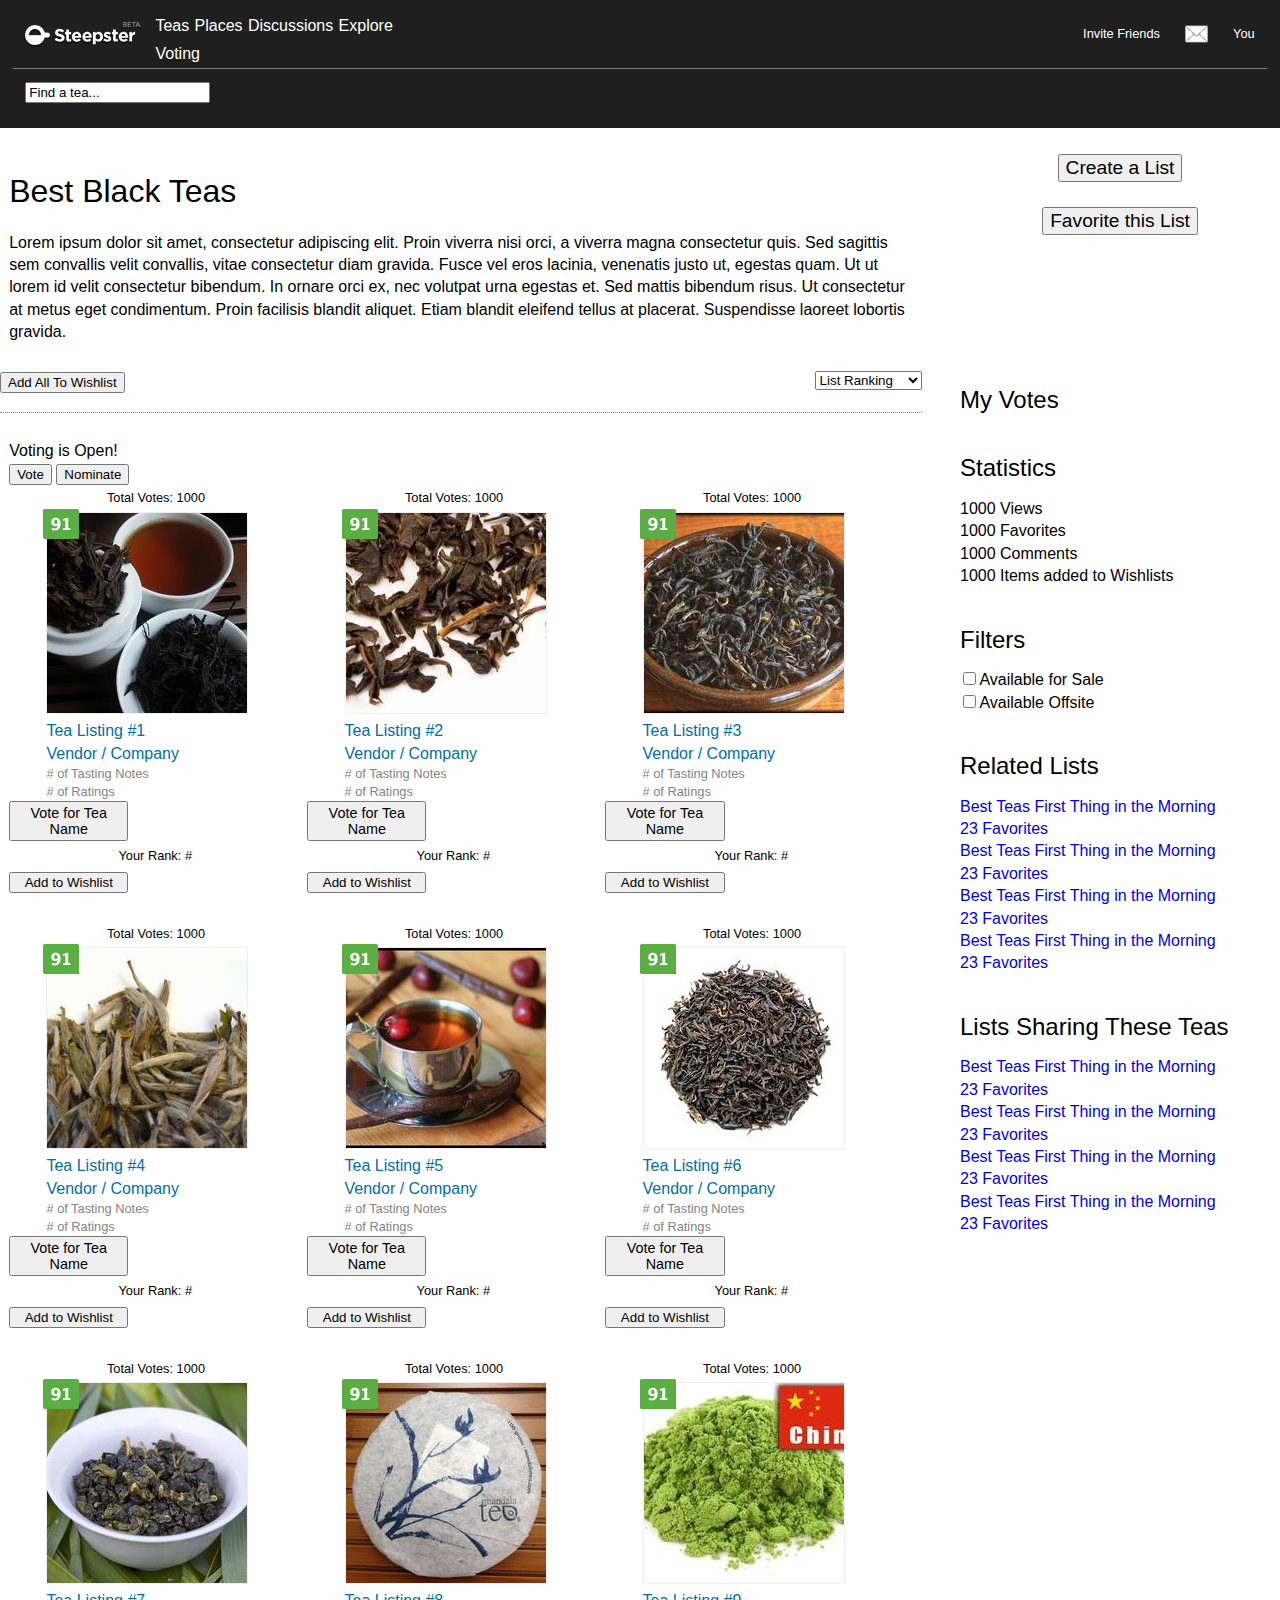
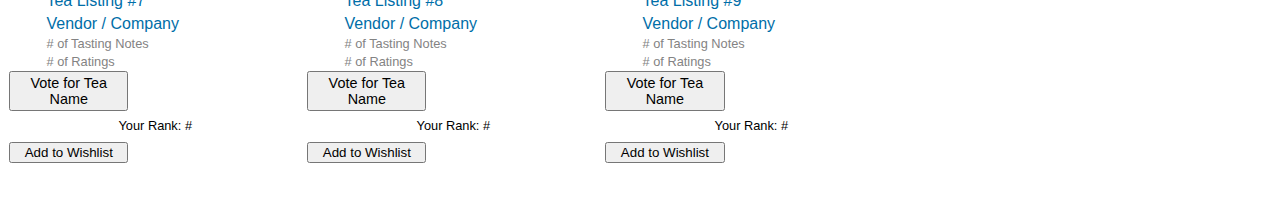
==== voting_open.html @ 3ceafbea "Added category page and voting page including base styling and javascript" ====
<!DOCTYPE html>
<html lang="en">
	<head>
    	<meta charset="utf-8">
    	<meta name="description" content="Your description goes here">
    	<meta name="keywords" content="one, two, three">
	
		<title>Best Black Teas Vote Now - Steepster</title>
		
		<!-- external CSS link -->
		<link rel="stylesheet" href="css/reset.css">
		<link rel="stylesheet" href="css/style-voting.css">

	</head>
	<body>

		<header>

			<div class="container">

				<div class="nav-top clearfix">

					<img class="logo" src="images/logo-steepster.png">
					<img class="right-nav" src="images/hamburger.png">
					<nav class="nav nav-mobile">
						<ul>
							<li><a href="#">Teas</a></li>
							<li><a href="#">Places</a></li>
							<li><a href="#">Discussions</a></li>
							<li><a href="#">Explore</a></li>
							<li><a href="#">Voting</a></li>
							<li><a href="#">Invite Friends</a></li>
							<li>You</li>
							<li><a href="#">Messages</a></li>
							<li><a href="#">Dashboard</a></li>
							<li><a href="#">Tealog</a></li>
							<li><a href="#">Tea Ratings</a></li>
							<li><a href="#">Cupboard</a></li>
							<li><a href="#">Wishlist</a></li>
							<li><a href="#">Place Ratings</a></li>
							<li><a href="#">Account</a></li>
							<li><a href="#">Log Out</a></li>
						</ul>
					</nav>

					<nav class="nav nav-main">
						<ul>
							<li><a href="#">Teas</a></li>
							<li><a href="#">Places</a></li>
							<li><a href="#">Discussions</a></li>
							<li><a href="#">Explore</a></li>
							<li><a href="#">Voting</a></li>
						</ul>
					</nav>

					<nav class="nav nav-user">
						<ul>
							<li><a class="user-link" href="#">You</a>
								<ul class="nav nav-hover">
									<li><a href="#">Dashboard</a></li>
									<li><a href="#">Tealog</a></li>
									<li><a href="#">Tea Ratings</a></li>
									<li><a href="#">Cupboard</a></li>
									<li><a href="#">Wishlist</a></li>
									<li><a href="#">Place Ratings</a></li>
									<li><a href="#">Account</a></li>
									<li><a href="#">Log Out</a></li>
								</ul>
							<li><a href="#"><img class="mail" src="images/mail.png"></a></li>
							<li><a href="#">Invite Friends</a></li>
							</li>
						</ul>
					</nav>

				</div>
				
				<div class="nav-sub">

					<nav class="nav">
						<div class="breadcrumbs">
						</div>
						<form>
							<input type="search" name="search" value="Find a tea...">
						</form>
					</nav>

				</div>

			</div>

		</header>

		<main>

			<section class="banner">

				<div class="container">

					<img src="">
					<h1>Best Black Teas</h1>
					<p>Lorem ipsum dolor sit amet, consectetur adipiscing elit. Proin viverra nisi orci, a viverra magna consectetur quis. Sed sagittis sem convallis velit convallis, vitae consectetur diam gravida. Fusce vel eros lacinia, venenatis justo ut, egestas quam. Ut ut lorem id velit consectetur bibendum. In ornare orci ex, nec volutpat urna egestas et. Sed mattis bibendum risus. Ut consectetur at metus eget condimentum. Proin facilisis blandit aliquet. Etiam blandit eleifend tellus at placerat. Suspendisse laoreet lobortis gravida.</p>

				</div>

				<button class="addall">Add All To Wishlist</button>

				<select class="sort">
					<option value="rank">List Ranking</option>
					<option value="rating">Highest Rated</option>
					<option value="popular">Most Popular</option>
					<option value="user">Your Ranking</option>
				</select>

			</section>
			
			<div class="container">

				<h2>Voting is Open!</h3>

				<button>Vote</button>
				<button>Nominate</button>
				
				<div class="row-voting clearfix">
					
					<div class="tile-voting">
						<div class="tea-info">
							<h4>Total Votes: 1000</h4>
							<div>
								<img class="rating" src="images/rating.png">
								<img class="tea-photo" src="images/tea1.jpg">
							</div>
							<div class="tea-details">
								<a class="names" href="#">
									<h5>Tea Listing #1</h5>
									<h5>Vendor / Company</h5>
								</a>
								<a class="counts" href="#">
									<h5># of Tasting Notes</h5>
									<h5># of Ratings</h5>
								</a>
							</div>
						</div>
						<button class="vote vote-button" data-tea="1" type="button">Vote for Tea Name</button>
						<h4 class="user-rank">Your Rank: #</h4>
						<button class="wishlist" type="button">Add to Wishlist</button>
					</div>
					
					<div class="tile-voting">
						<div class="tea-info">
							<h4>Total Votes: 1000</h4>
							<div>
								<img class="rating" src="images/rating.png">
								<img class="tea-photo" src="images/tea2.jpg">
							</div>
							<div class="tea-details">
								<a class="names" href="#">
									<h5>Tea Listing #2</h5>
									<h5>Vendor / Company</h5>
								</a>
								<a class="counts" href="#">
									<h5># of Tasting Notes</h5>
									<h5># of Ratings</h5>
								</a>
							</div>
						</div>
						<button class="vote vote-button" data-tea="2" type="button">Vote for Tea Name</button>
						<h4 class="user-rank">Your Rank: #</h4>
						<button class="wishlist" type="button">Add to Wishlist</button>
					</div>
					
					<div class="tile-voting">
						<div class="tea-info">
							<h4>Total Votes: 1000</h4>
							<div>
								<img class="rating" src="images/rating.png">
								<img class="tea-photo" src="images/tea3.jpg">
							</div>
							<div class="tea-details">
								<a class="names" href="#">
									<h5>Tea Listing #3</h5>
									<h5>Vendor / Company</h5>
								</a>
								<a class="counts" href="#">
									<h5># of Tasting Notes</h5>
									<h5># of Ratings</h5>
								</a>
							</div>
						</div>
						<button class="vote vote-button" data-tea="3" type="button">Vote for Tea Name</button>
						<h4 class="user-rank">Your Rank: #</h4>
						<button class="wishlist" type="button">Add to Wishlist</button>
					</div>
				</div>

				<div class="row-voting clearfix">
					
					<div class="tile-voting">
						<div class="tea-info">
							<h4>Total Votes: 1000</h4>
							<div>
								<img class="rating" src="images/rating.png">
								<img class="tea-photo" src="images/tea4.jpg">
							</div>
							<div class="tea-details">
								<a class="names" href="#">
									<h5>Tea Listing #4</h5>
									<h5>Vendor / Company</h5>
								</a>
								<a class="counts" href="#">
									<h5># of Tasting Notes</h5>
									<h5># of Ratings</h5>
								</a>
							</div>
						</div>
						<button class="vote vote-button" data-tea="4" type="button">Vote for Tea Name</button>
						<h4 class="user-rank">Your Rank: #</h4>
						<button class="wishlist" type="button">Add to Wishlist</button>
					</div>
					
					<div class="tile-voting">
						<div class="tea-info">
							<h4>Total Votes: 1000</h4>
							<div>
								<img class="rating" src="images/rating.png">
								<img class="tea-photo" src="images/tea5.jpg">
							</div>
							<div class="tea-details">
								<a class="names" href="#">
									<h5>Tea Listing #5</h5>
									<h5>Vendor / Company</h5>
								</a>
								<a class="counts" href="#">
									<h5># of Tasting Notes</h5>
									<h5># of Ratings</h5>
								</a>
							</div>
						</div>
						<button class="vote vote-button" data-tea="5" type="button">Vote for Tea Name</button>
						<h4 class="user-rank">Your Rank: #</h4>
						<button class="wishlist" type="button">Add to Wishlist</button>
					</div>
					
					<div class="tile-voting">
						<div class="tea-info">
							<h4>Total Votes: 1000</h4>
							<div>
								<img class="rating" src="images/rating.png">
								<img class="tea-photo" src="images/tea6.jpg">
							</div>
							<div class="tea-details">
								<a class="names" href="#">
									<h5>Tea Listing #6</h5>
									<h5>Vendor / Company</h5>
								</a>
								<a class="counts" href="#">
									<h5># of Tasting Notes</h5>
									<h5># of Ratings</h5>
								</a>
							</div>
						</div>
						<button class="vote vote-button" data-tea="6" type="button">Vote for Tea Name</button>
						<h4 class="user-rank">Your Rank: #</h4>
						<button class="wishlist" type="button">Add to Wishlist</button>
					</div>
				</div>

				<div class="row-voting clearfix">
					
					<div class="tile-voting">
						<div class="tea-info">
							<h4>Total Votes: 1000</h4>
							<div>
								<img class="rating" src="images/rating.png">
								<img class="tea-photo" src="images/tea7.jpg">
							</div>
							<div class="tea-details">
								<a class="names" href="#">
									<h5>Tea Listing #7</h5>
									<h5>Vendor / Company</h5>
								</a>
								<a class="counts" href="#">
									<h5># of Tasting Notes</h5>
									<h5># of Ratings</h5>
								</a>
							</div>
						</div>
						<button class="vote vote-button" data-tea="7" type="button">Vote for Tea Name</button>
						<h4 class="user-rank">Your Rank: #</h4>
						<button class="wishlist" type="button">Add to Wishlist</button>
					</div>
					
					<div class="tile-voting">
						<div class="tea-info">
							<h4>Total Votes: 1000</h4>
							<div>
								<img class="rating" src="images/rating.png">
								<img class="tea-photo" src="images/tea8.jpg">
							</div>
							<div class="tea-details">
								<a class="names" href="#">
									<h5>Tea Listing #8</h5>
									<h5>Vendor / Company</h5>
								</a>
								<a class="counts" href="#">
									<h5># of Tasting Notes</h5>
									<h5># of Ratings</h5>
								</a>
							</div>
						</div>
						<button class="vote vote-button" data-tea="8" type="button">Vote for Tea Name</button>
						<h4 class="user-rank">Your Rank: #</h4>
						<button class="wishlist" type="button">Add to Wishlist</button>
					</div>
					
					<div class="tile-voting">
						<div class="tea-info">
							<h4>Total Votes: 1000</h4>
							<div>
								<img class="rating" src="images/rating.png">
								<img class="tea-photo" src="images/tea9.jpg">
							</div>
							<div class="tea-details">
								<a class="names" href="#">
									<h5>Tea Listing #9</h5>
									<h5>Vendor / Company</h5>
								</a>
								<a class="counts" href="#">
									<h5># of Tasting Notes</h5>
									<h5># of Ratings</h5>
								</a>
							</div>
						</div>
						<button class="vote vote-button" data-tea="9" type="button">Vote for Tea Name</button>
						<h4 class="user-rank">Your Rank: #</h4>
						<button class="wishlist" type="button">Add to Wishlist</button>
					</div>
				</div>

				<div class="comments">

					<!--<h3>Comments</h3>-->
					<!--Ran out of time :(-->

				</div>

			</div>

		</main>

		<aside>

			<button class="create">Create a List</button>
			<button class="favorite">Favorite this List</button>

			<div class="user-votes">

				<h3>My Votes</h3>
				<form id="vote-form" action="#">
					<ol class="myvotes">

					</ol>
					<input type="submit" style="display: none;" />
				</form>

			</div>

			<div class="stats">

				<h3>Statistics</h3>
				<p>1000 Views</p>
				<p>1000 Favorites</p>
				<p>1000 Comments</p>
				<p>1000 Items added to Wishlists</p>

			</div>

			<div class="filters">

				<h3>Filters</h3>

				<form>
					<input type="checkbox" name="availability" value="available">Available for Sale<br>
					<input type="checkbox" name="availability" value="unavailable">Available Offsite<br>
				</form>

			</div>

			<div class="related-lists">

				<h3>Related Lists</h3>
				<a href="#">
					<p>Best Teas First Thing in the Morning</p>
					<p>23 Favorites</p>
				</a>
				<a href="#">
					<p>Best Teas First Thing in the Morning</p>
					<p>23 Favorites</p>
				</a>
				<a href="#">
					<p>Best Teas First Thing in the Morning</p>
					<p>23 Favorites</p>
				</a>
				<a href="#">
					<p>Best Teas First Thing in the Morning</p>
					<p>23 Favorites</p>
				</a>

			</div>

			<div class="shared-lists">

				<h3>Lists Sharing These Teas</h3>
				<a href="#">
					<p>Best Teas First Thing in the Morning</p>
					<p>23 Favorites</p>
				</a>
				<a href="#">
					<p>Best Teas First Thing in the Morning</p>
					<p>23 Favorites</p>
				</a>
				<a href="#">
					<p>Best Teas First Thing in the Morning</p>
					<p>23 Favorites</p>
				</a>
				<a href="#">
					<p>Best Teas First Thing in the Morning</p>
					<p>23 Favorites</p>
				</a>

			</div>

		</aside>

		<footer>
			<div class="container">
			</div>
		</footer>

		<!-- javascript -->
		<script src="http://code.jquery.com/jquery-1.10.2.min.js"></script>
		<script src="js/main.js"></script>
	</body>
</html>
---- css/style-voting.css ----
/* 
Project Name: Blank Template
Client: Your Client
Author: Your Name
Developer @GA in NYC
*/


/******************************************
/* SETUP                   
/*******************************************/

/* Box Model Hack */
* {
     -moz-box-sizing: border-box; /* Firexfox */
     -webkit-box-sizing: border-box; /* Safari/Chrome/iOS/Android */
     box-sizing: border-box; /* IE */
}

/* Clear fix hack */
.clearfix:after {
     content: ".";
     display: block;
     clear: both;
     visibility: hidden;
     line-height: 0;
     height: 0;
}

.clear {
  clear: both;
}

.alignright {
  float: right; 
  padding: 0 0 10px 10px; /* note the padding around a right floated image */
}

.alignleft {
  float: left; 
  padding: 0 10px 10px 0; /* note the padding around a left floated image */
}


/******************************************
/* BASE STYLES                   
/*******************************************/

body {
     color: #000;
     font-size: 16px;
     line-height: 1.4;
     font-family: Helvetica, Arial, sans-serif;
     margin:0px;
}

header {
     background-color: #1f1f1f;
}

header a {
     color: white;
}

a {
     text-decoration: none;
}

/******************************************
/* LAYOUT - Mobile                   
/*******************************************/

.container {
     padding: 1%;
}

.nav-main {
     display: none;
}

.nav-user {
     display: none;
     font-size: .8em;
}

.nav-hover {
     display: none;
}

.right-nav {
     float: right;
     max-height: 30px;
     margin-top: 1%;
     margin-right: 1%;
     cursor: pointer;
}

.nav-mobile {
     display: none;
     float: right;
}

.logo {
     float: left;
}

li {
     padding: 1%;
}

input {
     margin: 1%;
}

.mail {
     max-height: 18px;
}

.nav-sub {
     border-top: 1px solid gray;
}

.banner {
     text-align: left;
     border-bottom: 1px dotted gray;
}

h1 {
     font-size: 2em;
     margin: 1% 1% 1% 0;
}

section {
     margin-bottom: 2%;
     padding-bottom: 2%;
}

.banner p {
     margin-top: 2%;
     margin-bottom: 2%;
}

.sort {
     float: right;
}

.tile-voting {
     width: 33%;
     padding-bottom: 3%;
     position: relative;
     float: left;
}

h3 {
     text-align: center;
     font-size: 1.5em;
     margin: 4%;
     padding-top: 7%
}

h4 {
     font-size: .8em;
     margin: 2% 2% 2% 0;
}

.tile-voting h4 {
     text-align: center;
}

.tile-voting button {
     width: 40%;
}

.tea-info {
     width: 75%;
     margin: 0 auto;
}

.rating {
     float: left;
     position: absolute;
     max-height: 30px;
     margin-left: -1%;
     margin-top: -1%;
}

.tea-photo {
     border: 1px solid #eeeeee;
}

.names {
     color: #006ea8;
}

.counts {
     color: #838383;
     font-size: .8em;
}

.vote {
     height: 40px;
     font-size: .9em;
}

.voted {
     background-color: green;
}

.wishlist {
     text-align: center;
}

.favorite {
     margin-bottom: 125px;
}

aside button {
     margin: 8% auto;
     font-size: 1.2em;
     display: block
}

aside h3 {
     text-align: left;
     margin-left: 0;
}

aside .counts {
     display: none;
}

aside h4 {
     display: none;
}

aside .rating {
     display: none;
}


/******************************************
/* LAYOUT - Tablet                   
/*******************************************/

@media screen and (min-width: 760px) {

     .nav-main {
          display: block;
          float: left;
     }

     .nav-user {
          display: block;
     }

     .nav-hover {
          display: none;
     }

     .nav-hover:hover {
          display: block;
     }

     .user-link:hover {
          display: block;
     }

     .right-nav {
          display: none;
     }

     .nav-mobile {
          display: none;
     }

     .nav-main li {
          float: left;
     }

     .nav-user li {
          float: right;
     }

     .nav-hover li {
          float: none;
     }

}



/******************************************
/* LAYOUT - Desktop                   
/*******************************************/

@media screen and (min-width: 1024px) {
     main {
          width: 72%;
          float: left;
          margin-right: 3%;
     }

     aside {
          width: 25%;
          float: right;
     }
     
}
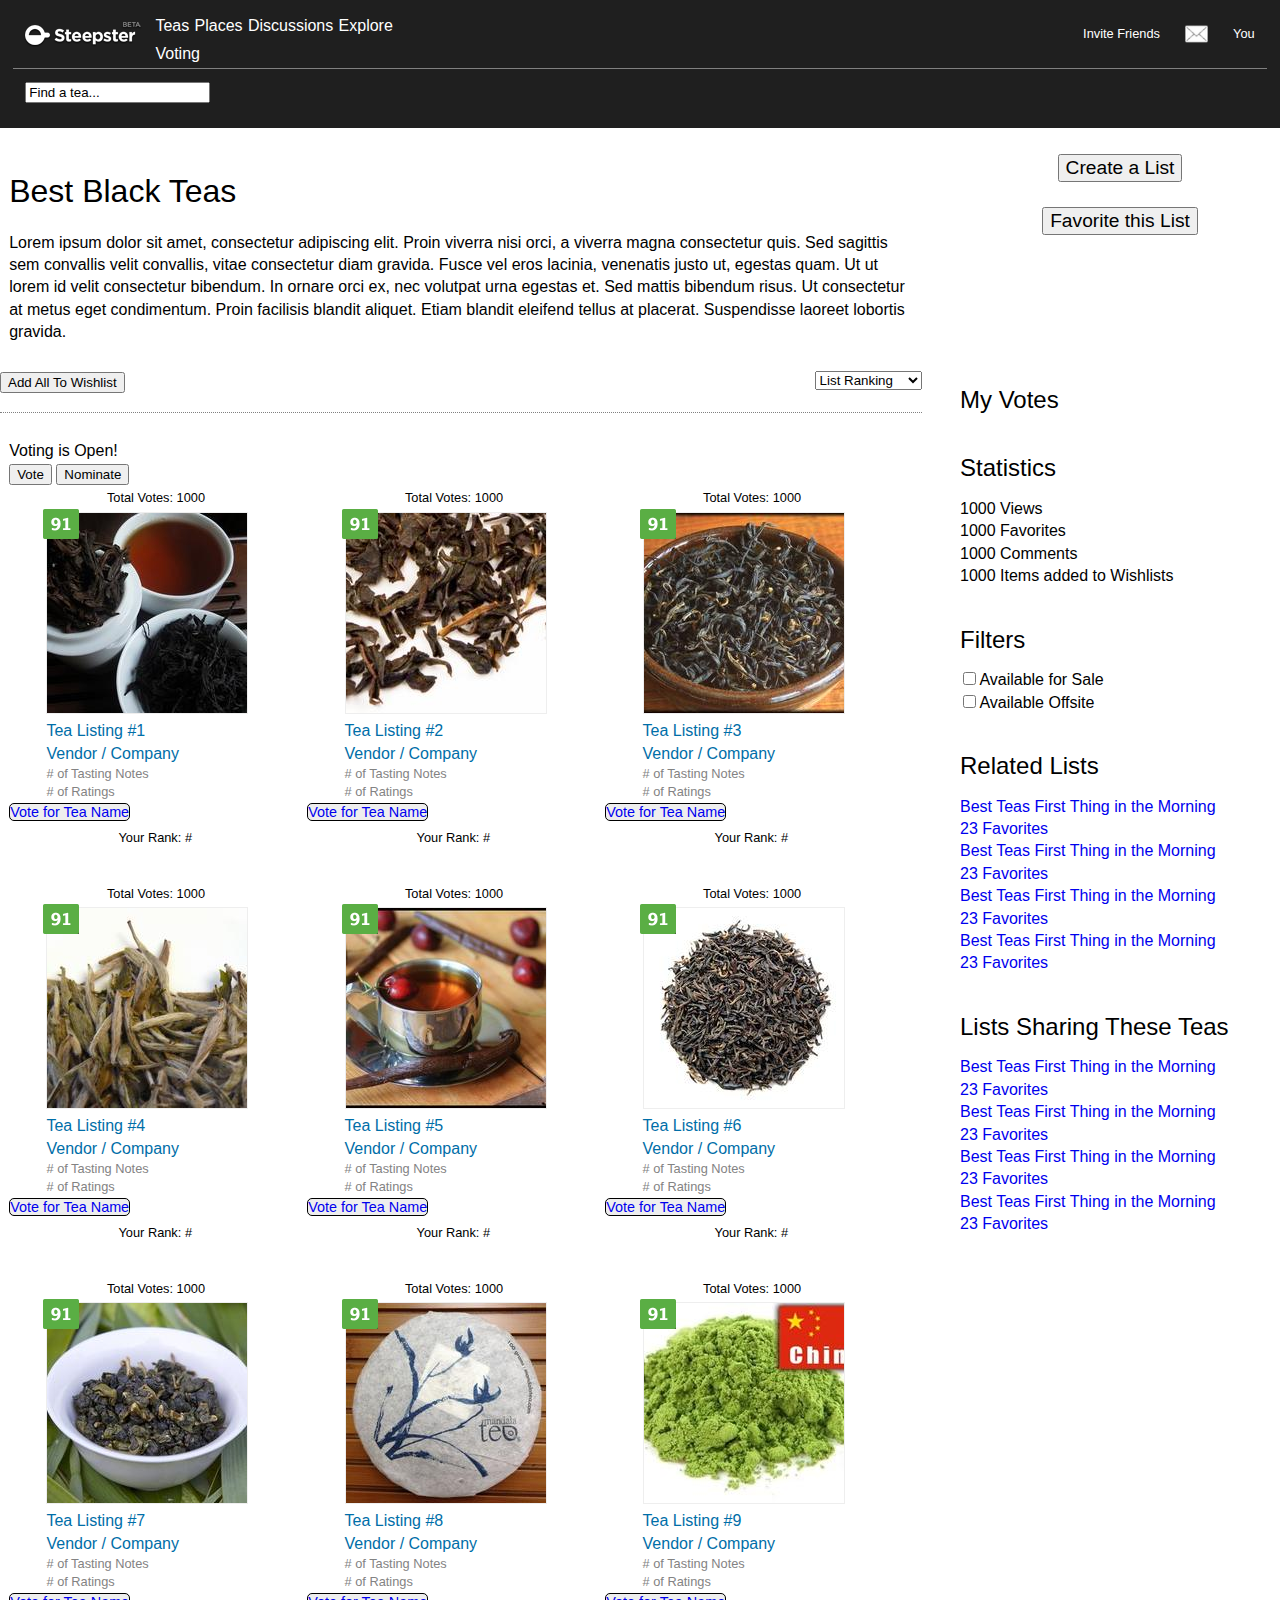
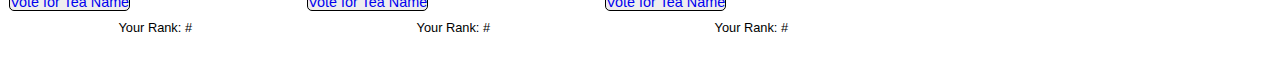
==== commit 5a730d16: "Removed individual tea wishlist button and converted vote buttons it link tags" ====
--- a/voting_open.html
+++ b/voting_open.html
@@ -140,9 +140,8 @@
 								</a>
 							</div>
 						</div>
-						<button class="vote vote-button" data-tea="1" type="button">Vote for Tea Name</button>
-						<h4 class="user-rank">Your Rank: #</h4>
-						<button class="wishlist" type="button">Add to Wishlist</button>
+						<a href="#/" class="vote vote-button" data-tea="1" type="button">Vote for Tea Name</a>
+						<h4 class="user-rank">Your Rank: #</h4>
 					</div>
 					
 					<div class="tile-voting">
@@ -163,9 +162,8 @@
 								</a>
 							</div>
 						</div>
-						<button class="vote vote-button" data-tea="2" type="button">Vote for Tea Name</button>
-						<h4 class="user-rank">Your Rank: #</h4>
-						<button class="wishlist" type="button">Add to Wishlist</button>
+						<a href="#/" class="vote vote-button" data-tea="2" type="button">Vote for Tea Name</a>
+						<h4 class="user-rank">Your Rank: #</h4>
 					</div>
 					
 					<div class="tile-voting">
@@ -186,9 +184,8 @@
 								</a>
 							</div>
 						</div>
-						<button class="vote vote-button" data-tea="3" type="button">Vote for Tea Name</button>
-						<h4 class="user-rank">Your Rank: #</h4>
-						<button class="wishlist" type="button">Add to Wishlist</button>
+						<a href="#/" class="vote vote-button" data-tea="3" type="button">Vote for Tea Name</a>
+						<h4 class="user-rank">Your Rank: #</h4>
 					</div>
 				</div>
 
@@ -212,9 +209,8 @@
 								</a>
 							</div>
 						</div>
-						<button class="vote vote-button" data-tea="4" type="button">Vote for Tea Name</button>
-						<h4 class="user-rank">Your Rank: #</h4>
-						<button class="wishlist" type="button">Add to Wishlist</button>
+						<a href="#/" class="vote vote-button" data-tea="4" type="button">Vote for Tea Name</a>
+						<h4 class="user-rank">Your Rank: #</h4>
 					</div>
 					
 					<div class="tile-voting">
@@ -235,9 +231,8 @@
 								</a>
 							</div>
 						</div>
-						<button class="vote vote-button" data-tea="5" type="button">Vote for Tea Name</button>
-						<h4 class="user-rank">Your Rank: #</h4>
-						<button class="wishlist" type="button">Add to Wishlist</button>
+						<a href="#/" class="vote vote-button" data-tea="5" type="button">Vote for Tea Name</a>
+						<h4 class="user-rank">Your Rank: #</h4>
 					</div>
 					
 					<div class="tile-voting">
@@ -258,9 +253,8 @@
 								</a>
 							</div>
 						</div>
-						<button class="vote vote-button" data-tea="6" type="button">Vote for Tea Name</button>
-						<h4 class="user-rank">Your Rank: #</h4>
-						<button class="wishlist" type="button">Add to Wishlist</button>
+						<a href="#/" class="vote vote-button" data-tea="6" type="button">Vote for Tea Name</a>
+						<h4 class="user-rank">Your Rank: #</h4>
 					</div>
 				</div>
 
@@ -284,9 +278,8 @@
 								</a>
 							</div>
 						</div>
-						<button class="vote vote-button" data-tea="7" type="button">Vote for Tea Name</button>
-						<h4 class="user-rank">Your Rank: #</h4>
-						<button class="wishlist" type="button">Add to Wishlist</button>
+						<a href="#/" class="vote vote-button" data-tea="7" type="button">Vote for Tea Name</a>
+						<h4 class="user-rank">Your Rank: #</h4>
 					</div>
 					
 					<div class="tile-voting">
@@ -307,9 +300,8 @@
 								</a>
 							</div>
 						</div>
-						<button class="vote vote-button" data-tea="8" type="button">Vote for Tea Name</button>
-						<h4 class="user-rank">Your Rank: #</h4>
-						<button class="wishlist" type="button">Add to Wishlist</button>
+						<a href="#/" class="vote vote-button" data-tea="8" type="button">Vote for Tea Name</a>
+						<h4 class="user-rank">Your Rank: #</h4>
 					</div>
 					
 					<div class="tile-voting">
@@ -330,9 +322,8 @@
 								</a>
 							</div>
 						</div>
-						<button class="vote vote-button" data-tea="9" type="button">Vote for Tea Name</button>
-						<h4 class="user-rank">Your Rank: #</h4>
-						<button class="wishlist" type="button">Add to Wishlist</button>
+						<a href="#/" class="vote vote-button" data-tea="9" type="button">Vote for Tea Name</a>
+						<h4 class="user-rank">Your Rank: #</h4>
 					</div>
 				</div>
 
--- a/css/style-voting.css
+++ b/css/style-voting.css
@@ -167,8 +167,12 @@
      text-align: center;
 }
 
-.tile-voting button {
-     width: 40%;
+.vote-button {
+     border: 1px solid black;
+     border-radius: 5px;
+     height: 35px;
+     font-size: .9em;
+     background-color: #eeeeee;
 }
 
 .tea-info {
@@ -197,11 +201,6 @@
      font-size: .8em;
 }
 
-.vote {
-     height: 40px;
-     font-size: .9em;
-}
-
 .voted {
      background-color: green;
 }
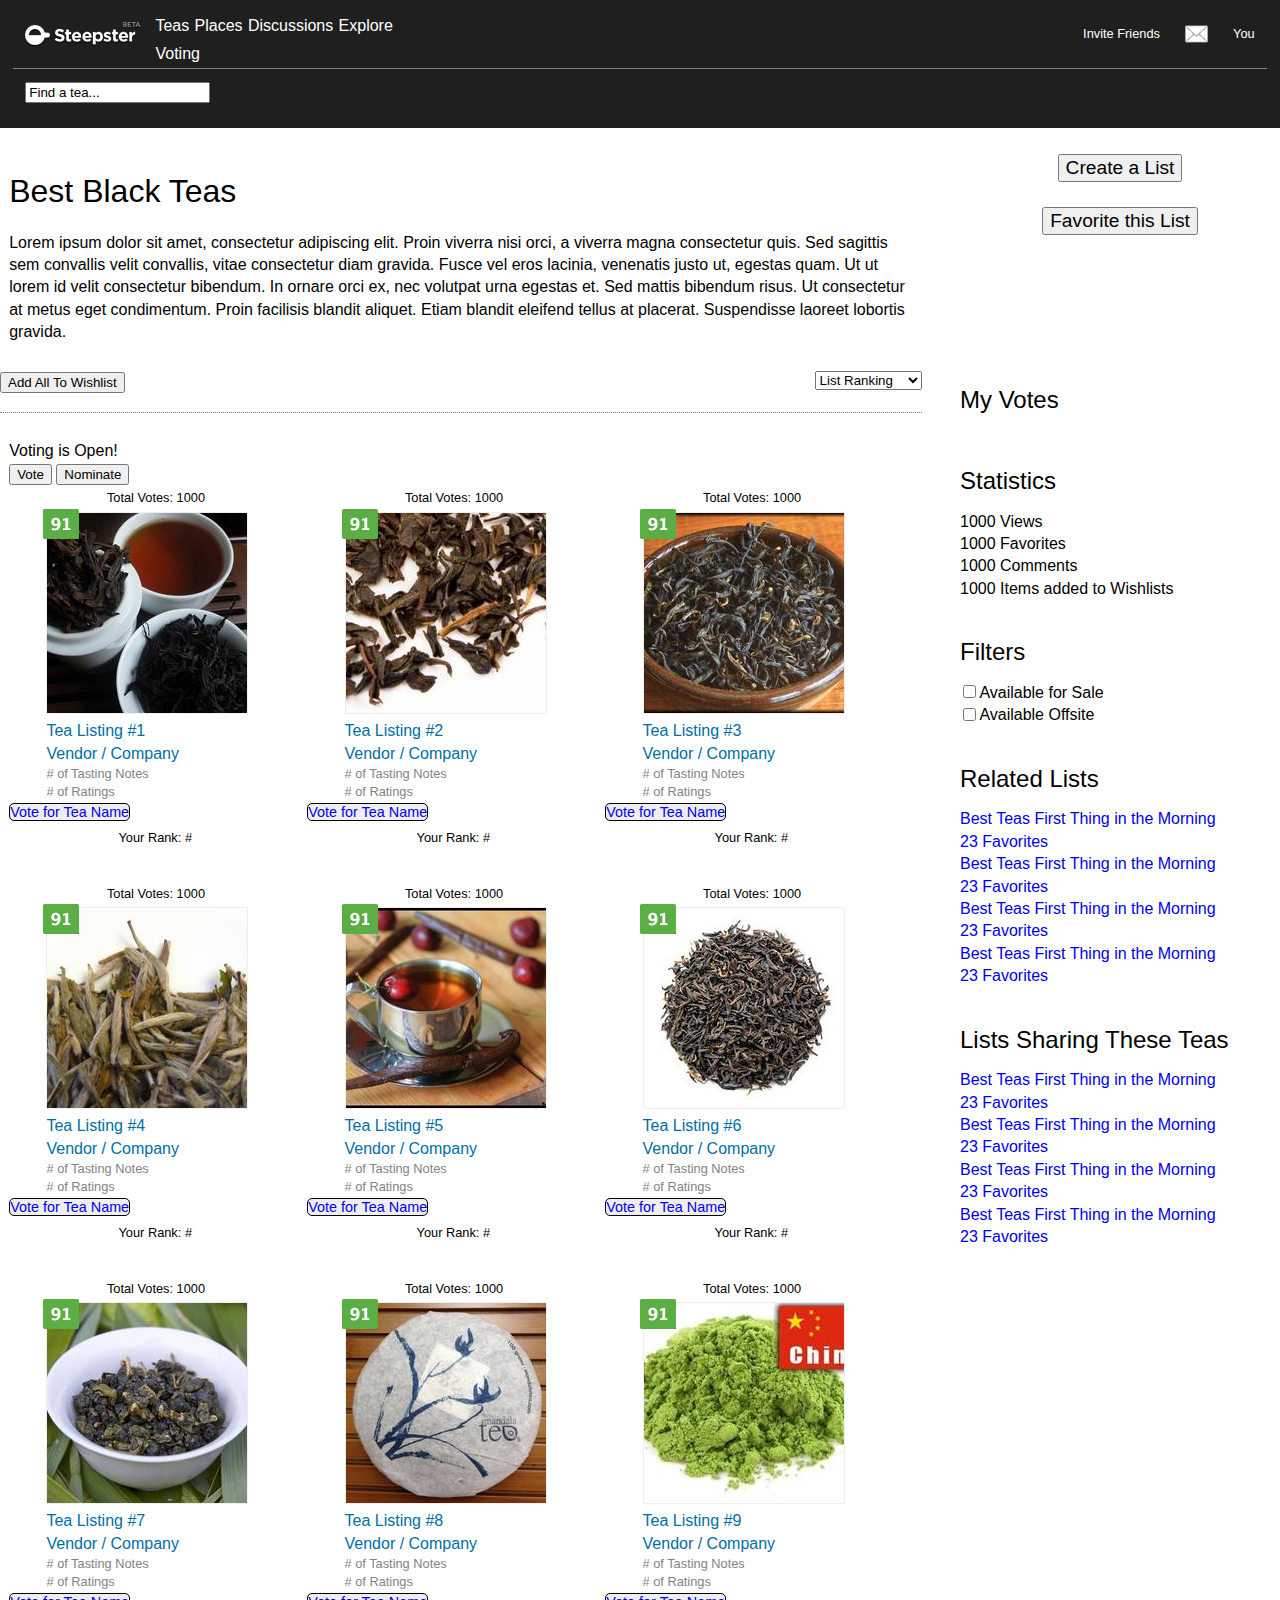
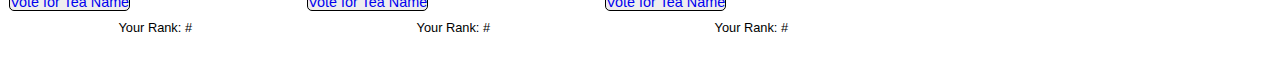
==== commit f0a82907: "Changed image size and floats of voted items in .myvotes" ====
--- a/voting_open.html
+++ b/voting_open.html
@@ -347,7 +347,7 @@
 
 				<h3>My Votes</h3>
 				<form id="vote-form" action="#">
-					<ol class="myvotes">
+					<ol class="myvotes clearfix">
 
 					</ol>
 					<input type="submit" style="display: none;" />
--- a/css/style-voting.css
+++ b/css/style-voting.css
@@ -213,6 +213,16 @@
      margin-bottom: 125px;
 }
 
+.voted-on-tea .tea-photo {
+     max-height: 80px;
+     float: left;
+}
+
+.voted-on-tea .names {
+     float: left;
+}
+
+
 aside button {
      margin: 8% auto;
      font-size: 1.2em;
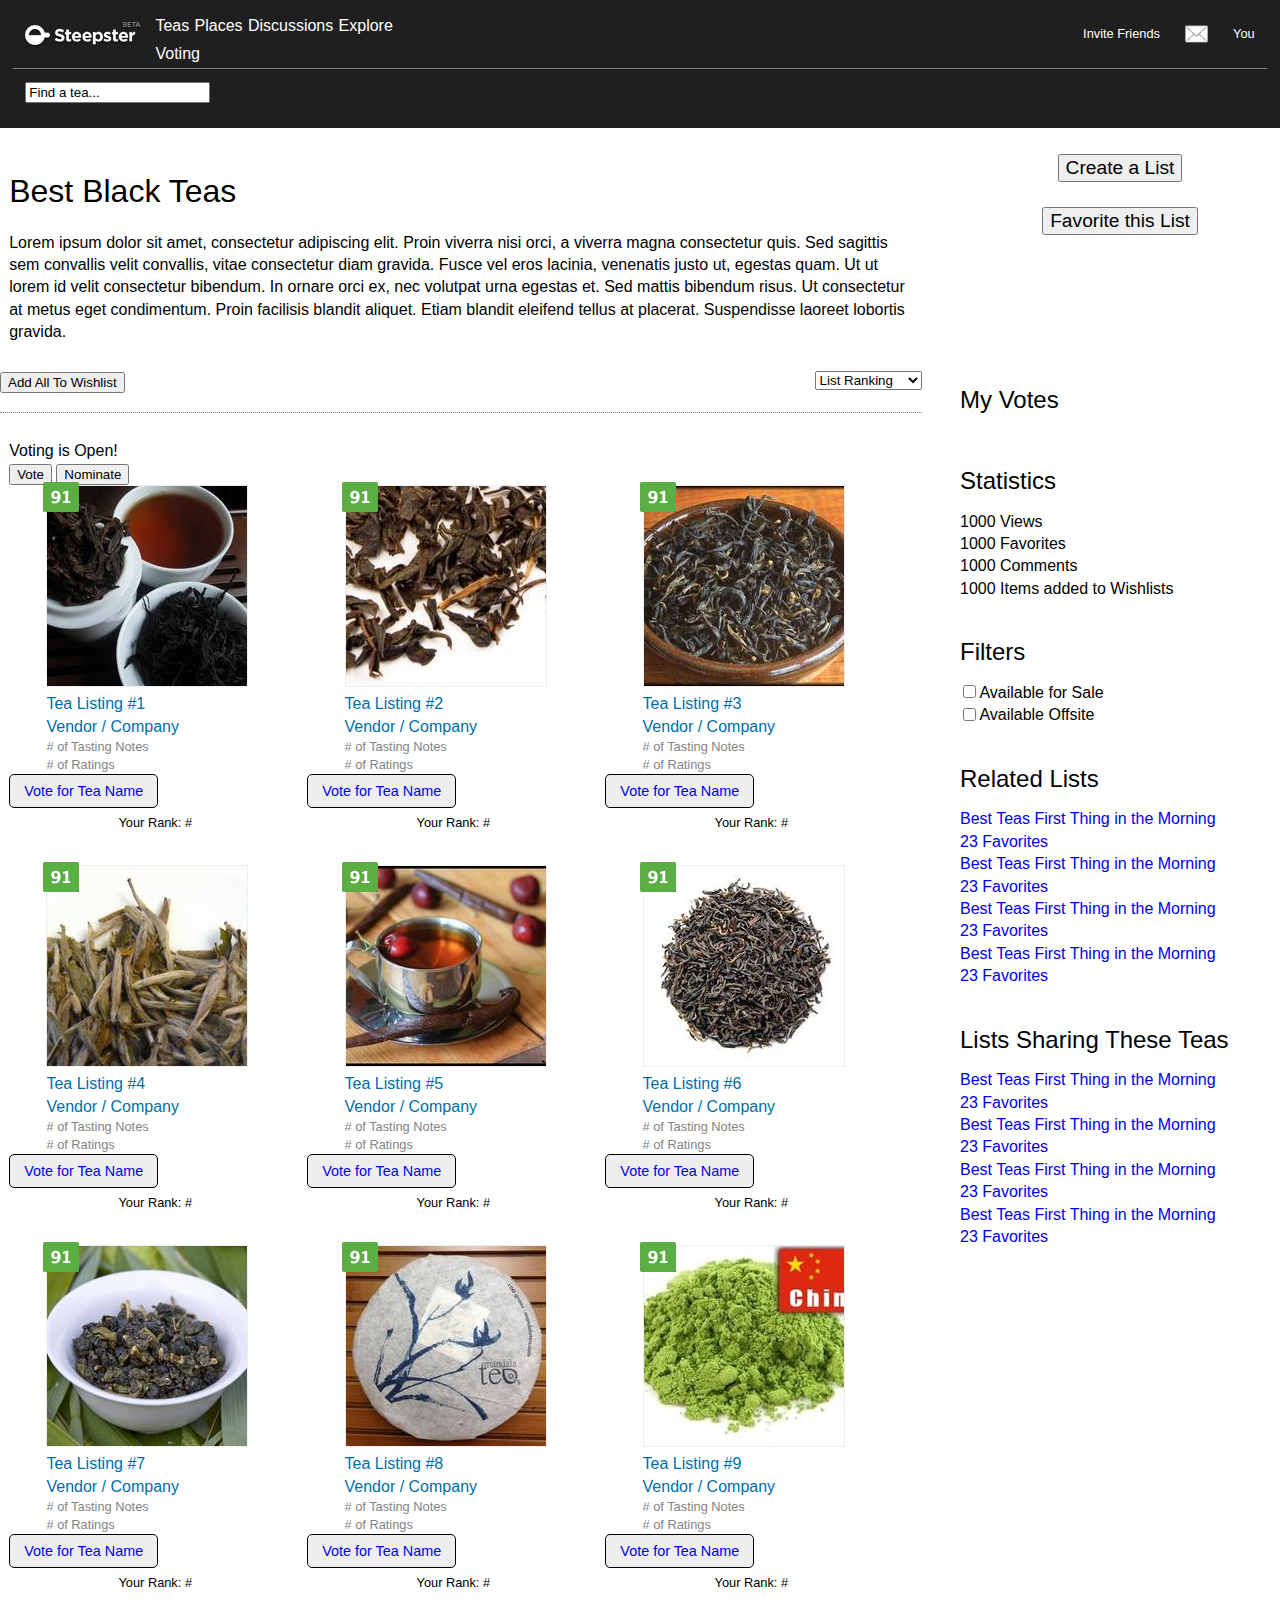
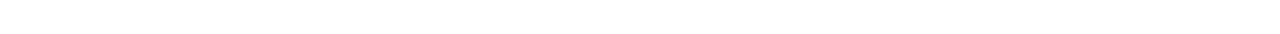
==== commit 14d2d8bb: "Added clear to li items in .myvotes and updated vote button styling. Also removed total vote count" ====
--- a/voting_open.html
+++ b/voting_open.html
@@ -124,7 +124,6 @@
 					
 					<div class="tile-voting">
 						<div class="tea-info">
-							<h4>Total Votes: 1000</h4>
 							<div>
 								<img class="rating" src="images/rating.png">
 								<img class="tea-photo" src="images/tea1.jpg">
@@ -146,7 +145,6 @@
 					
 					<div class="tile-voting">
 						<div class="tea-info">
-							<h4>Total Votes: 1000</h4>
 							<div>
 								<img class="rating" src="images/rating.png">
 								<img class="tea-photo" src="images/tea2.jpg">
@@ -168,7 +166,6 @@
 					
 					<div class="tile-voting">
 						<div class="tea-info">
-							<h4>Total Votes: 1000</h4>
 							<div>
 								<img class="rating" src="images/rating.png">
 								<img class="tea-photo" src="images/tea3.jpg">
@@ -193,7 +190,6 @@
 					
 					<div class="tile-voting">
 						<div class="tea-info">
-							<h4>Total Votes: 1000</h4>
 							<div>
 								<img class="rating" src="images/rating.png">
 								<img class="tea-photo" src="images/tea4.jpg">
@@ -215,7 +211,6 @@
 					
 					<div class="tile-voting">
 						<div class="tea-info">
-							<h4>Total Votes: 1000</h4>
 							<div>
 								<img class="rating" src="images/rating.png">
 								<img class="tea-photo" src="images/tea5.jpg">
@@ -237,7 +232,6 @@
 					
 					<div class="tile-voting">
 						<div class="tea-info">
-							<h4>Total Votes: 1000</h4>
 							<div>
 								<img class="rating" src="images/rating.png">
 								<img class="tea-photo" src="images/tea6.jpg">
@@ -262,7 +256,6 @@
 					
 					<div class="tile-voting">
 						<div class="tea-info">
-							<h4>Total Votes: 1000</h4>
 							<div>
 								<img class="rating" src="images/rating.png">
 								<img class="tea-photo" src="images/tea7.jpg">
@@ -284,7 +277,6 @@
 					
 					<div class="tile-voting">
 						<div class="tea-info">
-							<h4>Total Votes: 1000</h4>
 							<div>
 								<img class="rating" src="images/rating.png">
 								<img class="tea-photo" src="images/tea8.jpg">
@@ -306,7 +298,6 @@
 					
 					<div class="tile-voting">
 						<div class="tea-info">
-							<h4>Total Votes: 1000</h4>
 							<div>
 								<img class="rating" src="images/rating.png">
 								<img class="tea-photo" src="images/tea9.jpg">
--- a/css/style-voting.css
+++ b/css/style-voting.css
@@ -170,9 +170,12 @@
 .vote-button {
      border: 1px solid black;
      border-radius: 5px;
-     height: 35px;
+     padding: 2%;
+     width: 50%;
      font-size: .9em;
      background-color: #eeeeee;
+     display: inline-block;
+     text-align: center;
 }
 
 .tea-info {
@@ -213,12 +216,22 @@
      margin-bottom: 125px;
 }
 
+.voted-on-tea {
+     clear: both;
+}
+
 .voted-on-tea .tea-photo {
      max-height: 80px;
      float: left;
+     margin-right: 2%;
 }
 
 .voted-on-tea .names {
+     float: left;
+}
+
+.voted-on-tea input {
+     max-width: 40px;
      float: left;
 }
 
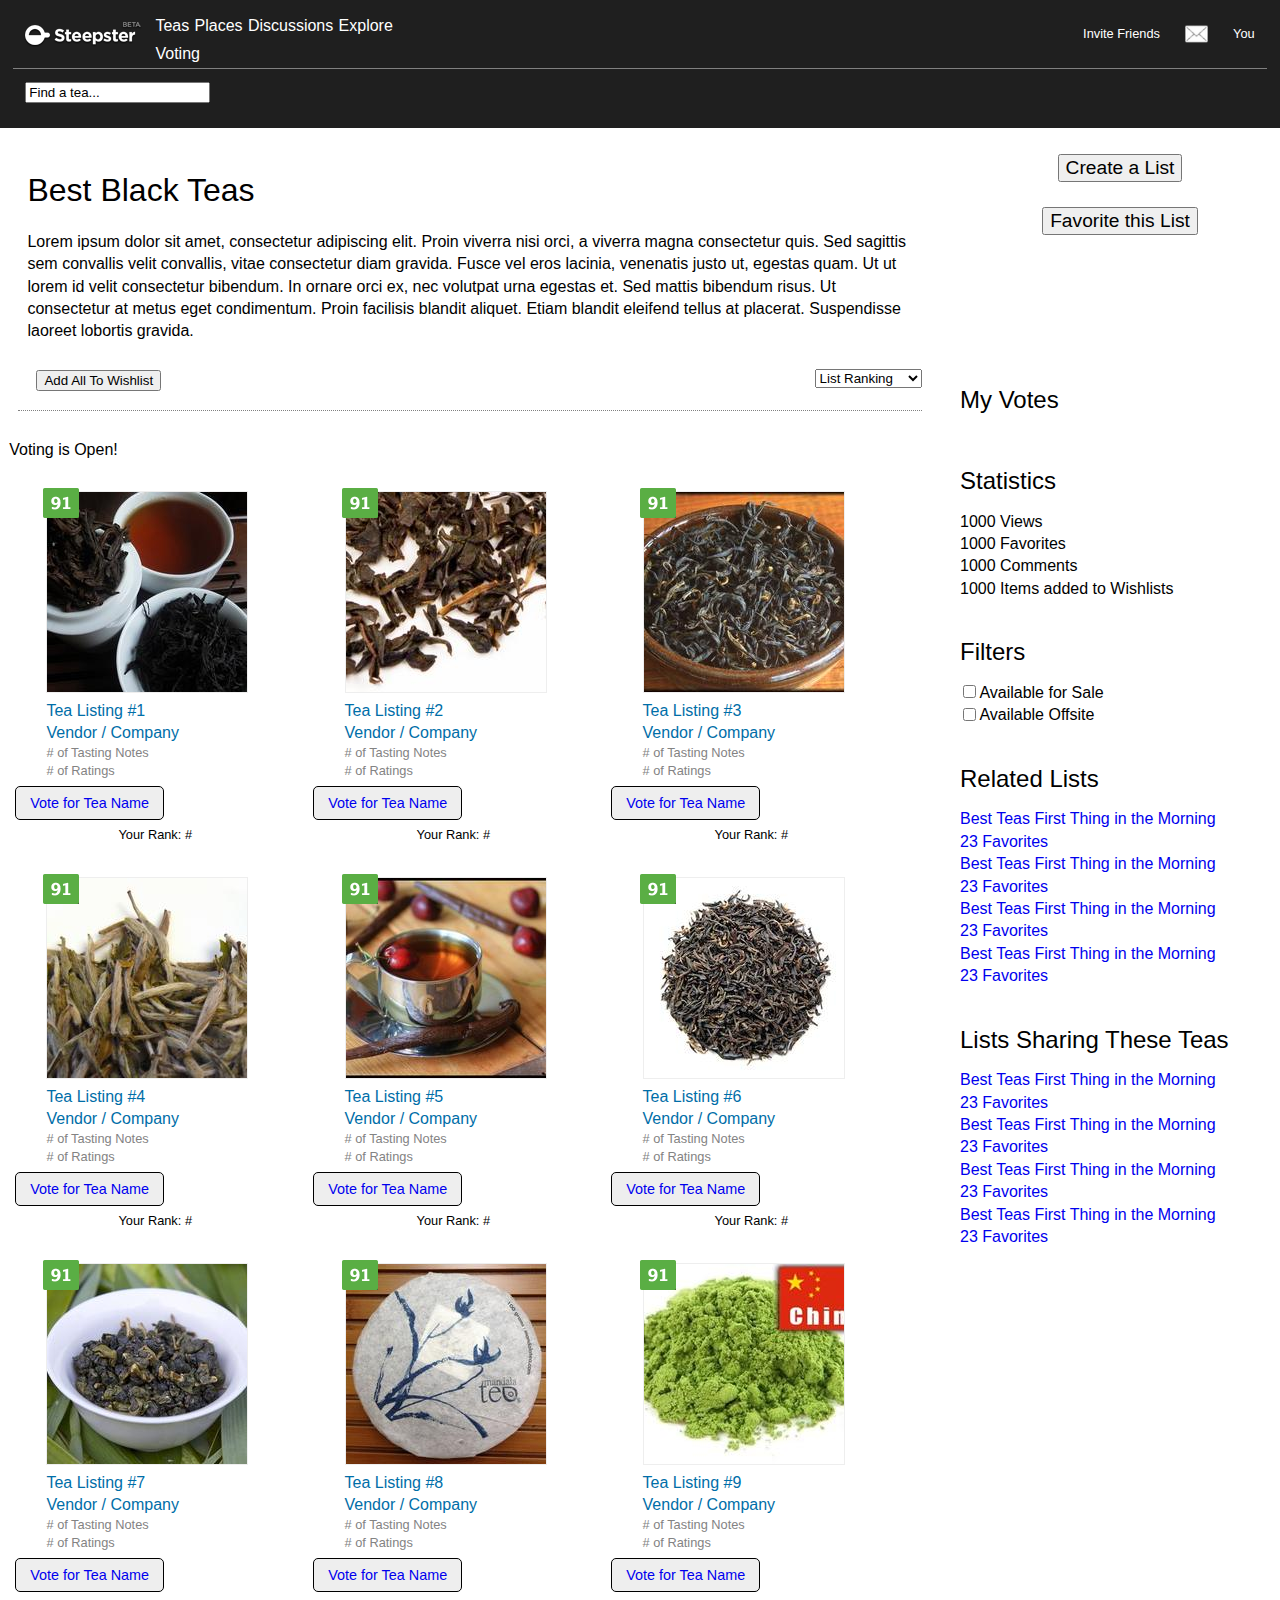
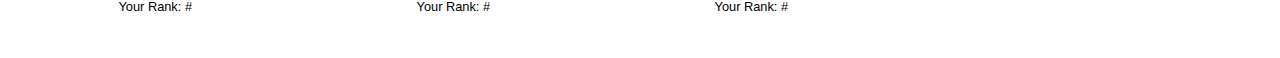
==== commit 521b28df: "Updated html for the tea tiles on index" ====
--- a/voting_open.html
+++ b/voting_open.html
@@ -117,8 +117,8 @@
 
 				<h2>Voting is Open!</h3>
 
-				<button>Vote</button>
-				<button>Nominate</button>
+				<!--<button class="tab">Vote</button>
+				<button class="tab">Nominate</button>-->
 				
 				<div class="row-voting clearfix">
 					
--- a/css/style-voting.css
+++ b/css/style-voting.css
@@ -125,6 +125,10 @@
      border-bottom: 1px dotted gray;
 }
 
+.banner button {
+     margin-left: 2%;
+}
+
 h1 {
      font-size: 2em;
      margin: 1% 1% 1% 0;
@@ -132,6 +136,7 @@
 
 section {
      margin-bottom: 2%;
+     margin-left: 2%;
      padding-bottom: 2%;
 }
 
@@ -142,6 +147,10 @@
 
 .sort {
      float: right;
+}
+
+h2 {
+     margin-bottom: 30px;
 }
 
 .tile-voting {
@@ -176,6 +185,7 @@
      background-color: #eeeeee;
      display: inline-block;
      text-align: center;
+     margin: 2% 2% 0 2%;
 }
 
 .tea-info {
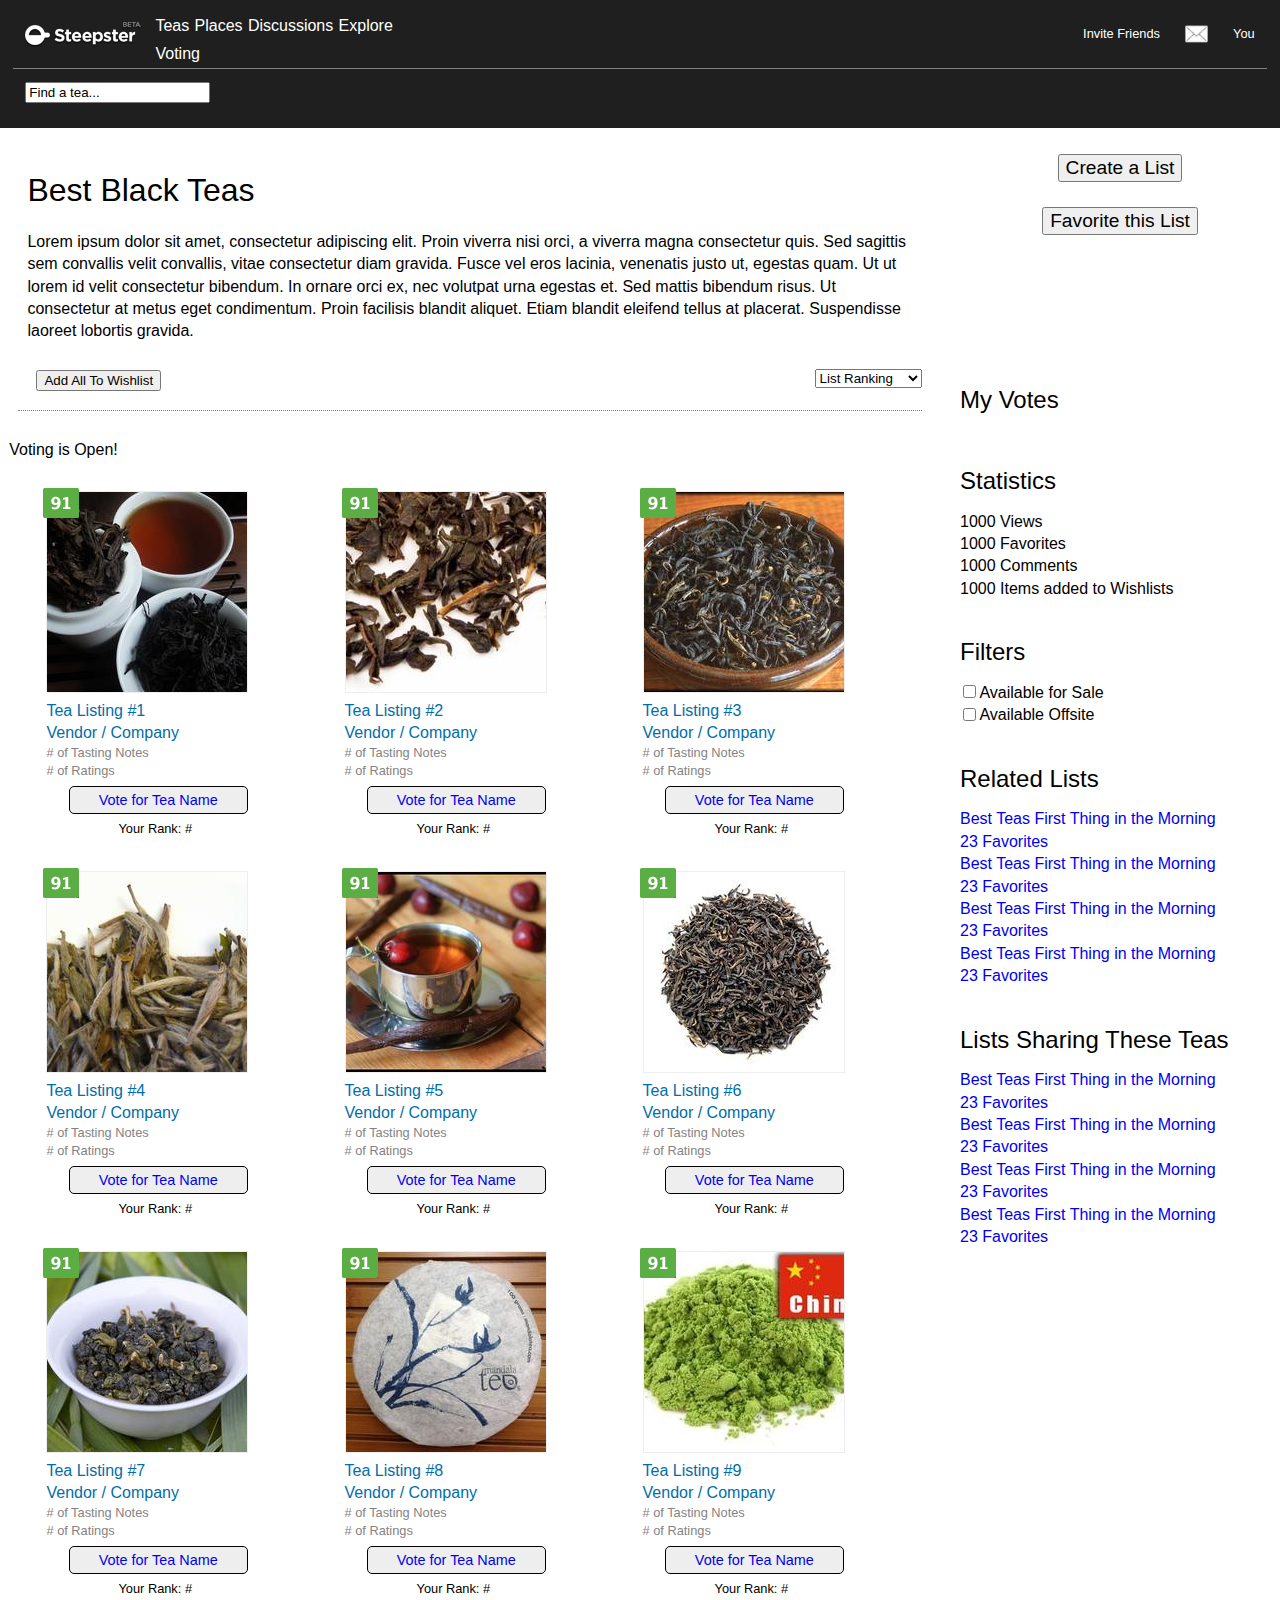
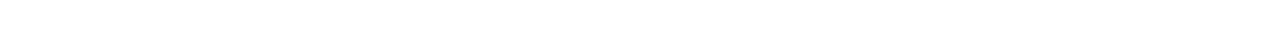
==== commit b0078d64: "Updated styling for index tiles" ====
--- a/voting_open.html
+++ b/voting_open.html
@@ -49,7 +49,7 @@
 							<li><a href="#">Places</a></li>
 							<li><a href="#">Discussions</a></li>
 							<li><a href="#">Explore</a></li>
-							<li><a href="#">Voting</a></li>
+							<li><a href="index.html">Voting</a></li>
 						</ul>
 					</nav>
 
--- a/css/style-voting.css
+++ b/css/style-voting.css
@@ -179,13 +179,13 @@
 .vote-button {
      border: 1px solid black;
      border-radius: 5px;
-     padding: 2%;
-     width: 50%;
+     padding: 1%;
+     width: 60%;
      font-size: .9em;
      background-color: #eeeeee;
-     display: inline-block;
+     display: block;
      text-align: center;
-     margin: 2% 2% 0 2%;
+     margin: 2% auto;
 }
 
 .tea-info {
